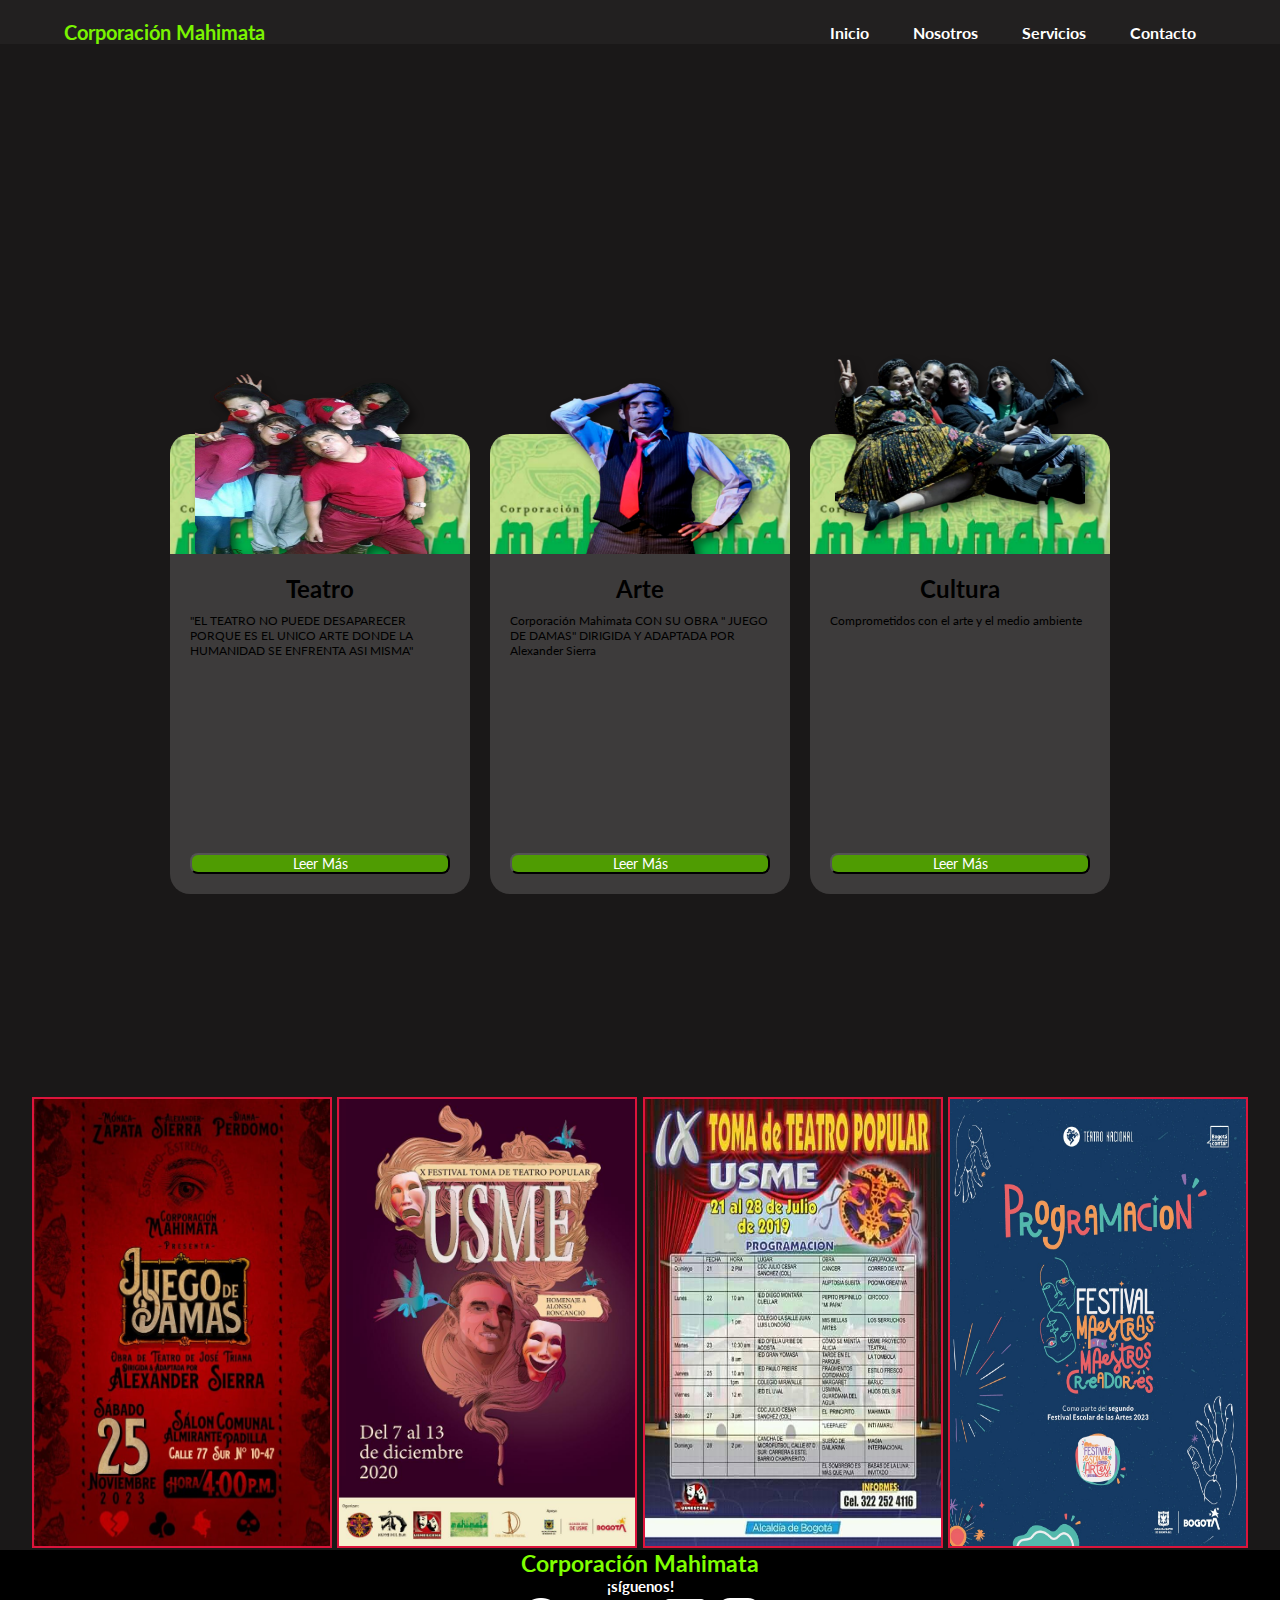
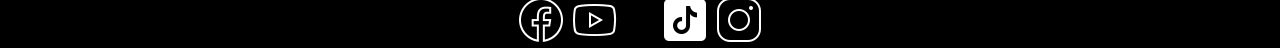
==== index.html @ 756ab8c6 "version 2.1" ====
<!DOCTYPE html>
<html lang="en">
<head>
    <meta charset="UTF-8">
    <meta http-equiv="X-UA-Compatible" content="IE=edge">
    <meta name="viewport" content="width=device-width, initial-scale=1.0">
    <title>Corporación Mahimata</title>
    <link rel="stylesheet" href="css/estilos.css">
</head>
<body>

   <header>
    <nav>
        <h1>Corporación Mahimata</h1>
        <ul>
            <li><a href="#">Inicio</a></li>
            <li><a href="Nosotros.html">Nosotros</a></li>
            <li><a href="Servicios.html">Servicios</a></li>
            <li><a href="Contacto.html">Contacto</a></li>
        </ul>
   </header>

   <div class="video"> 
        <video  width="100%" height="100%" autoplay muted playisinline loop ="video"> 
            <source src="img2/vt(1).mp4"type="video/mp4"  >
        </video>
    </div>

    <div class="container__cards">

        <div class="card">
            <div class="cover">
                <img src="img2/3.png" alt="">
                <div class="img__back"></div>
            </div>
            <div class="description">
                <h2>Teatro</h2>
                <p>"EL TEATRO NO PUEDE DESAPARECER PORQUE ES EL UNICO ARTE DONDE LA HUMANIDAD SE ENFRENTA ASI MISMA"</p>                
                <input type="button" value="Leer Más">
            </div>
        </div>

        <div class="card">
            <div class="cover">
                <img src="img2/pn5.png" alt="">
                <div class="img__back"></div>
            </div>
            <div class="description">
                <h2>Arte</h2>
                <p>Corporación Mahimata 
                    CON SU OBRA
                    " JUEGO DE DAMAS"
                    DIRIGIDA Y ADAPTADA POR 
                     Alexander Sierra</p>
                <input type="button" value="Leer Más">
            </div>
        </div>

        <div class="card">
            <div class="cover">
                <img src="img2/2.png" alt="">
                <div class="img__back"></div>
            </div>
            <div class="description">
                <h2>Cultura</h2>
                <p> Comprometidos con el arte y el medio ambiente</p>
                <input type="button" value="Leer Más">
            </div>
            
        </div>
    </div>
     <!--seccion medio-->
   

     <div class="portadas">
        <img src="img2/teatro1.jpg" width="300px" alt="">
        <img src="img2/lama/mm1.jpg" width="300px" alt="">
        <img src="img2/elprito/p.jpg" width="300px" alt="">
        <img src="img2/tnacio/m.jpg" width="300px" alt="">
         </div>
  
    <!--seccion baja--> 

     <!--seccion footer-->
   
   <footer class="footer container">
    <h2>Corporación Mahimata</h2>
    
    <h4>¡síguenos!</h4>
    <div class="link">
    <img src="img2/social-media/facebook1.png" alt="">
    <img src="img2/social-media/youtube.png" alt="">
    <img src="img2/social-media/x.png" alt="">
    <img src="img2/social-media/tiktok.png" alt="">
    <img src="img2/social-media/instagram.png" alt="">
    
</div>
   
    
   </footer>
</body>
</html>
---- css/estilos.css ----
@import url('https://fonts.googleapis.com/css2?family=Lato:ital,wght@0,100;0,300;0,400;0,700;0,900;1,100;1,300;1,400;1,700;1,900&display=swap');

*{
    margin: 0;
    padding: 0;
    box-sizing: border-box;
    font-family: 'Lato', sans-serif;
}

nav{
    display: flex;
    align-items: center;
    justify-content: space-between;
    padding-top: 20px;
    padding-left: 5%;
    padding-right: 5%;
    font-weight: bold;
    background-color: #222020;
    
}

.Mision1{
    font-size: 100%;
    width: 200px;
    height: 200px;
    background: #83277b;
    margin: 20px;

}

.vision1{
    font-size: 100%;
    width: 200px;
    height: 200px;
    background: #0adbbf;
    margin: 20px;
    position: relative;
    left: 500px;
}



h1{
    color: rgb(122, 243, 0);
    font-size: 20px;
}


 ul li{
    display: inline-block;
    padding: 0px 20px;
 }
a{
    color: rgb(255, 255, 255);
    text-decoration: none;
}
a:hover{
    color: chartreuse;
}
body{
    background: #1a1818;
    z-index: -1;
    
}


.container__cards{
    max-width: 1200px;
    margin: auto;
    margin-top: 100px;
    display: flex;
    flex-wrap: wrap;
    justify-content: center;
    height: 800px;
}

.card{
    width: 300px;
    margin: 10px;
    transition: all 300ms;
}

.card:hover{
    width: 350px;
}

.card .cover{
    width: 300px;
    height: 250px;
    position: relative;
    overflow: hidden;
}

.card .description{
    width: 300px;
    height: 350px;
}

.card .cover img{
    width: 250px;
    height: 100%;
    display: block;
    margin: auto;
    position: relative;
    top: 40px;
    z-index: 1;
    filter: drop-shadow(5px 5px 4px rgba(0,0,0,0.5));
    transition: all 400ms;
}

.card:hover .cover img{
    top: 0px;
    filter: none;
}

.card .img__back{
    width: 100%;
    height: 200px;
    position: absolute;
    bottom: -80px;
    left: 0;
    background-size: cover;
    border-radius: 20px;
    transition: all 300ms;
}

.card:nth-of-type(1) .img__back{
    background-image: url(../images/pg4.jpg);
}

.card:nth-of-type(2) .img__back{
    background-image: url(../images/pg4.jpg);
}

.card:nth-of-type(3) .img__back{
    background-image: url(../images/pg4.jpg);
}

.card:hover .img__back{
    bottom: -40px;
}

.card .description{
    background: rgb(61, 59, 59);
    margin-top: -10px;
    padding: 20px;
    border-radius: 0px 0px 20px 20px;
    transition: all 300ms;
    display: flex; /* Usar flexbox para alinear el contenido */
    flex-direction: column; /* Organiza el contenido verticalmente */
    justify-content: space-between; /* Asegura que el botón esté al final */
    
}

.card:hover .description{
    padding: 40px;
}

.card .description h2{
    margin-top: 10px;
    text-align: center;
}

.card .description p{
    margin-top: 10px;
    font-size: 12px;
    text-align: left;
    
}

.card .description input{
    margin-top: auto;
    background: rgb(79, 156, 2);
    color: white;
    font-size: 14px;
    cursor: pointer;
    border-radius: 8px;
    transition: all 300ms;
    
    
}

.horario {
    padding: 100px 0px;
   

}

.horario-txt h4{
    justify-content: center;

}
.horario-info h2 {
    font-size: 20px;
    font-weight: 800;
    text-transform: uppercase;
    margin-bottom: 50px;
    justify-content: center;
    text-align: center;


}

.horario-txt {
    display: flex;
    justify-content: space-between;
    justify-content: center;
    text-align: center;

}
.txt h4{
    font-size: 18px;
    margin-bottom: 30px;
}
.txt p {
    font-size: 12px;
    text-transform: uppercase;
    font-weight: 6400;
    margin-bottom: 10px;
    justify-content: center;
}

.card .description input:hover{
    background: crimson;
}

.portadas {
    display: flex;
    justify-content: center;
    transition: all 300ms;
    margin: auto;
    flex-wrap: wrap;  

}

.portadas img {
  margin: 0.2%;  
  border: 2px solid crimson; /* Especifica el estilo del borde */
  /*box-sizing: border-box; /* Incluye padding y borde en el ancho total */
  /*position: relative; /* Para el uso de pseudo-elementos */
}

.video {
    display: grid;
    place-items: center;
    margin: auto;
    flex-wrap: wrap;
}
    
  
   
  



.map{
    filter: grayscale(100%) invert(92%) contrast(93%);
    border: 20px;
    border-color: blue ;
    width: 100%;
    height: 200px;
    display: flex;
    margin: 0;
    padding: 0;
    justify-content: center;
   
   
    
}

.footer  {
    text-align: center;
    background-color: #000000;
    font-size: 15px;
    position: relative;
    bottom: 0;    
}

.footer h2 {
    color: chartreuse;;
}

.footer h4 {
    color: rgb(255, 255, 255);
}

.footer p {
    color: rgb(253, 253, 253);
    font-size: 12px;
}

.datoscontacto {
    justify-content: center;
    text-align: center;
}
.video2{
    z-index: -1;
    justify-content: center;
    position: relative;
    height: 50%;
    width: 50%;
    margin: 20px;
    left: 48%;

}
.video3{
    z-index: -1;
    justify-content: center;
    position: relative;
    height: 50%;
    width: 50%;
    margin: 20px;

}
.video4{
    z-index: -1;
    justify-content: right;
    position: relative;
    height: 50%;
    width: 50%;
    margin: 20px;
    left: 48%;

}
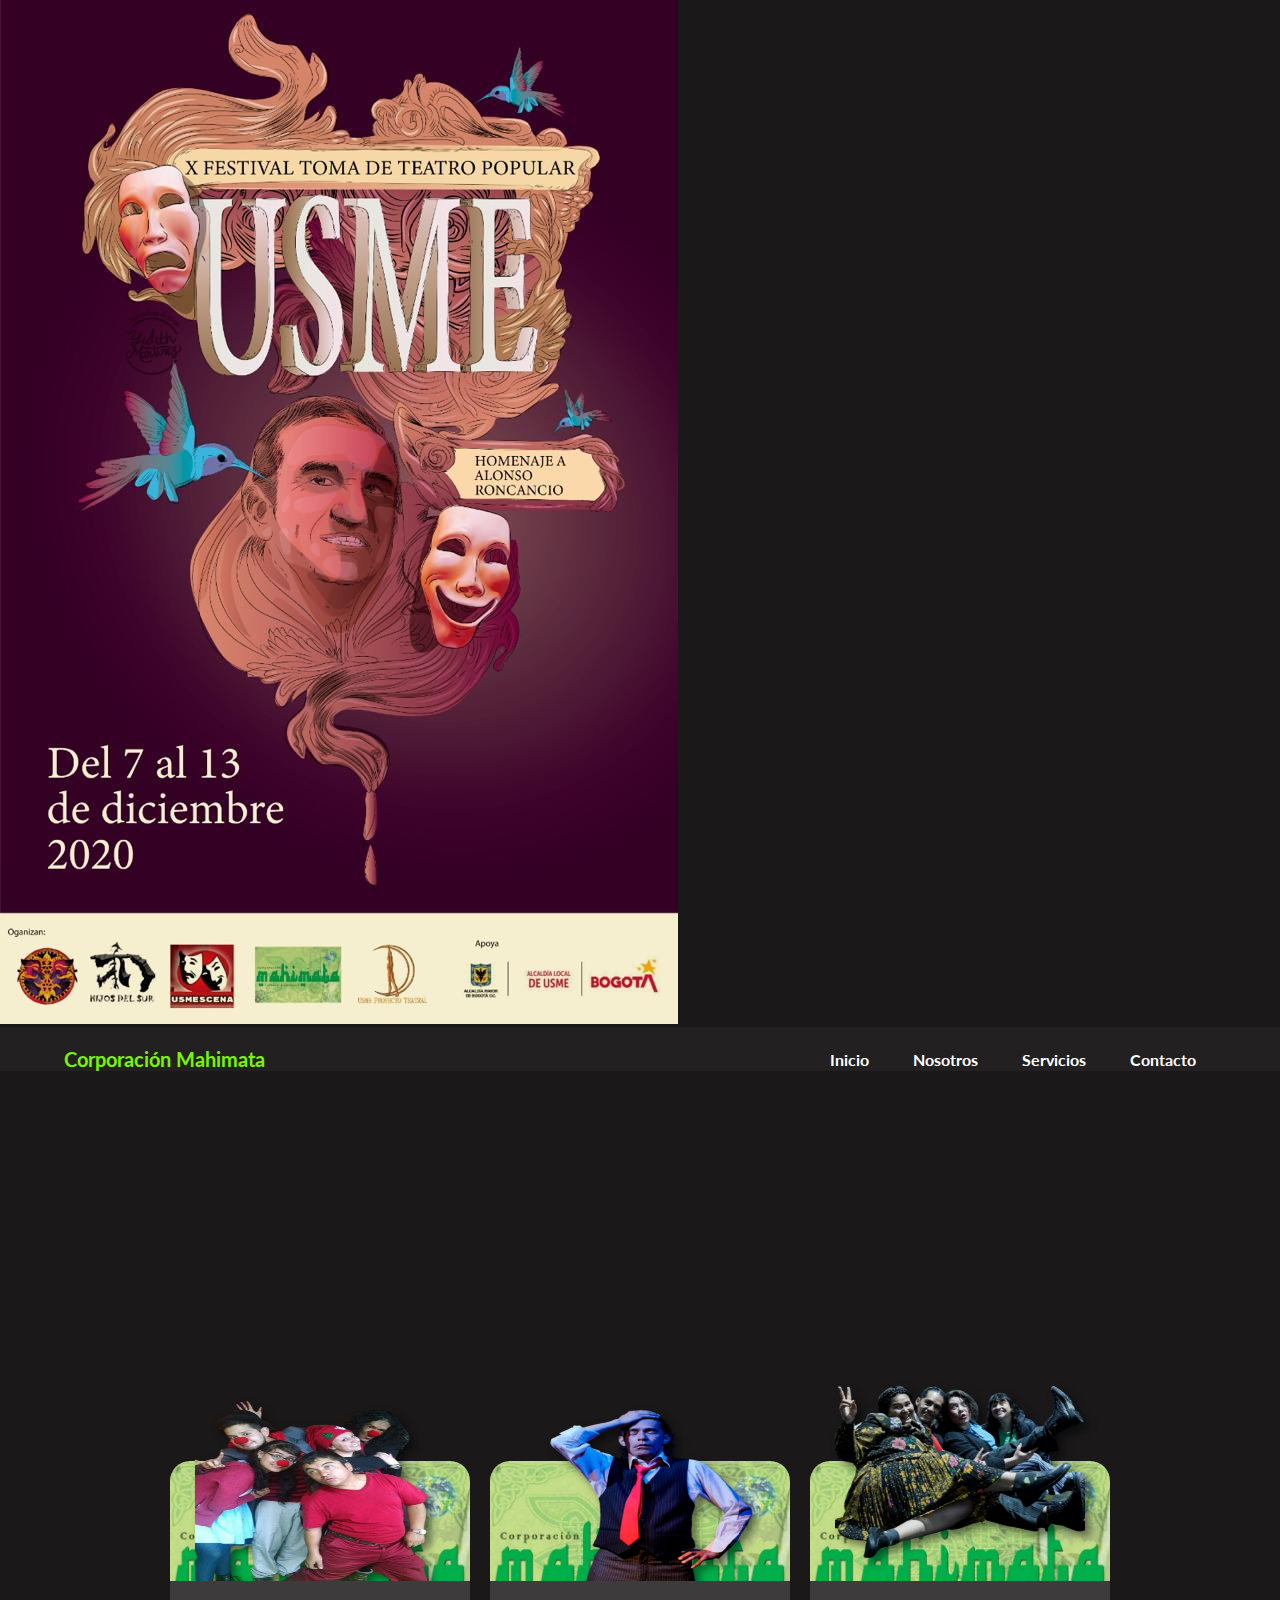
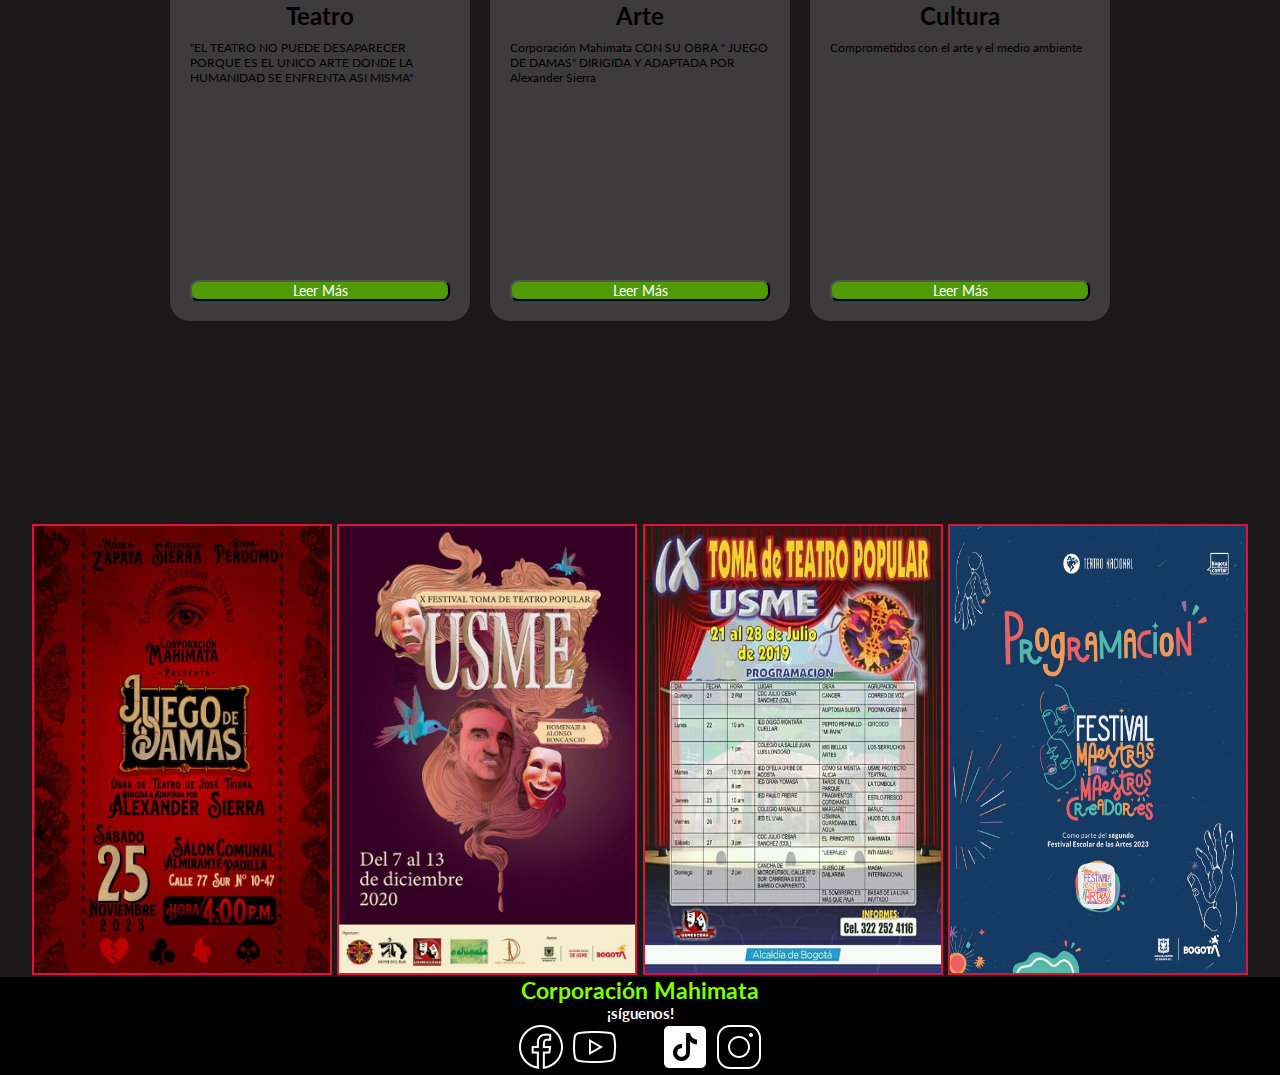
==== commit 8386db4b: "version 2.2" ====
--- a/index.html
+++ b/index.html
@@ -8,7 +8,7 @@
     <link rel="stylesheet" href="css/estilos.css">
 </head>
 <body>
-
+   <img src="img2/lama/mm1.jpg" alt="">
    <header>
     <nav>
         <h1>Corporación Mahimata</h1>
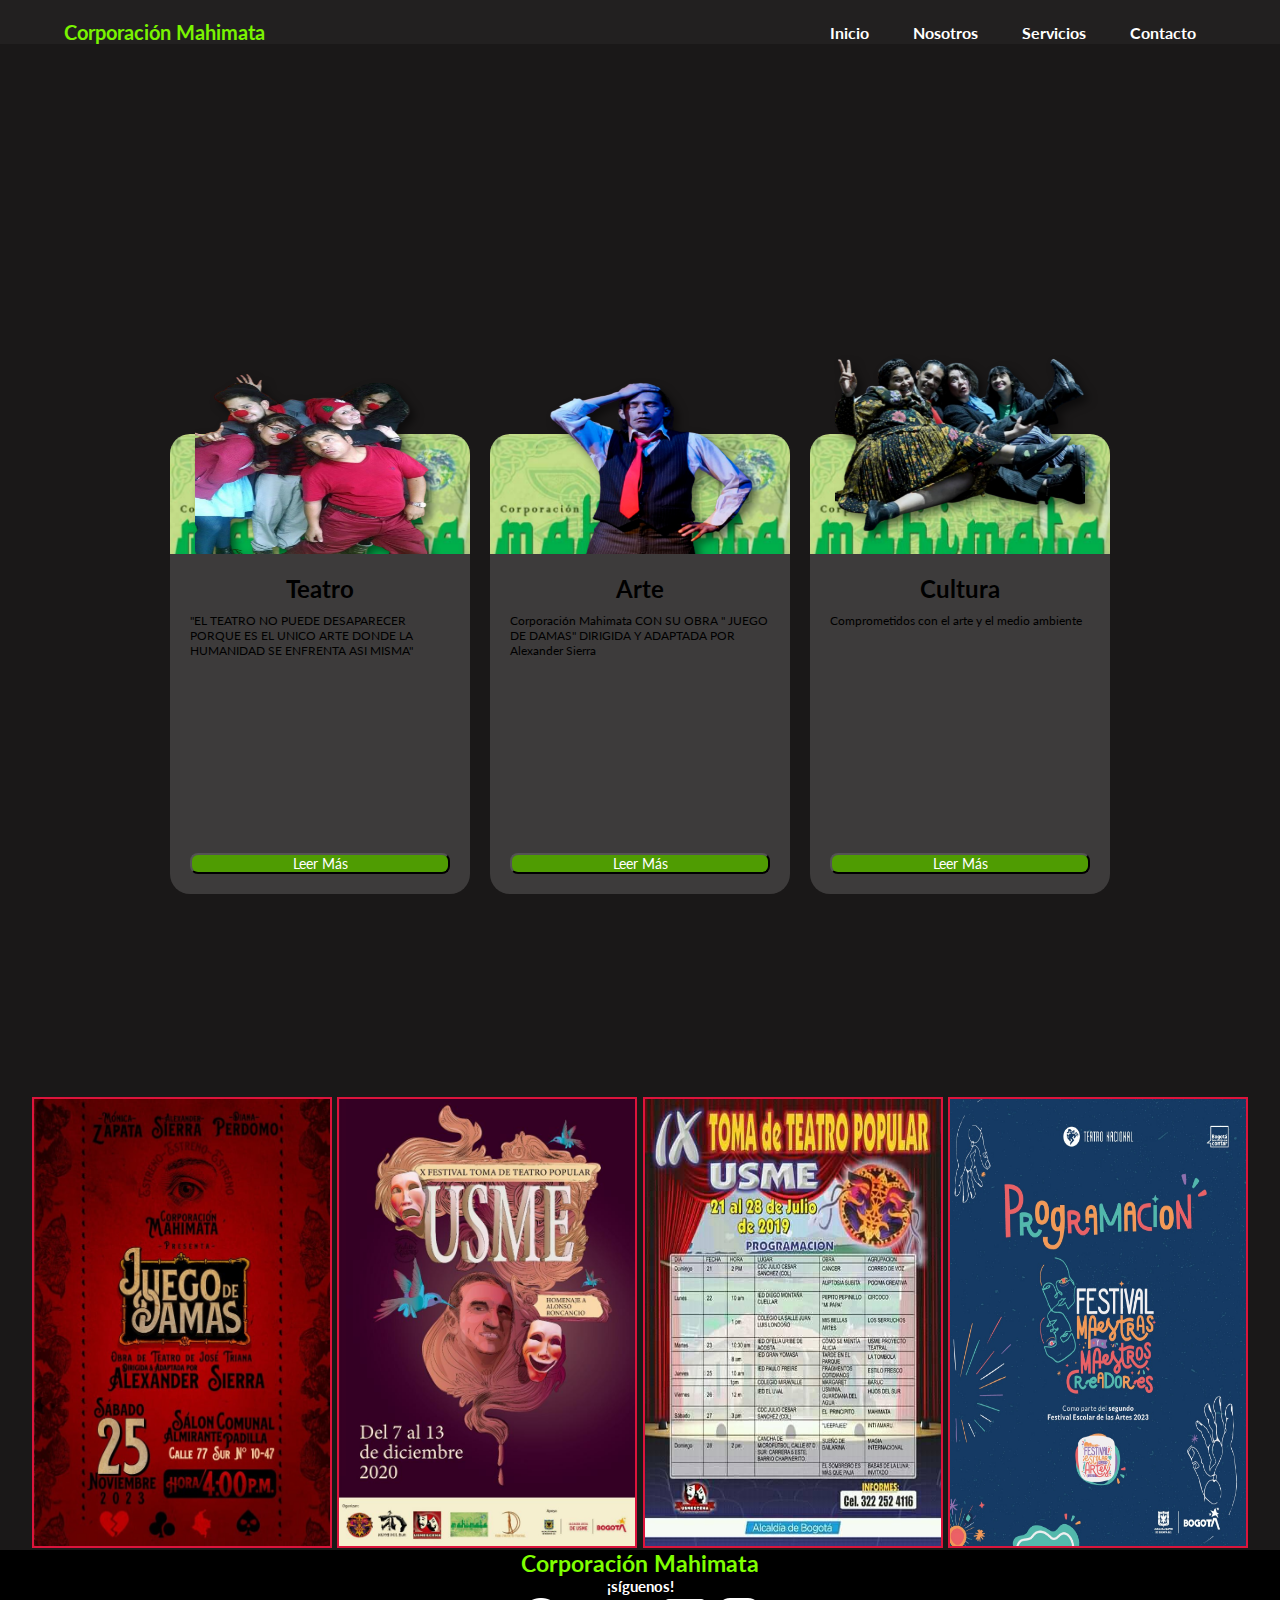
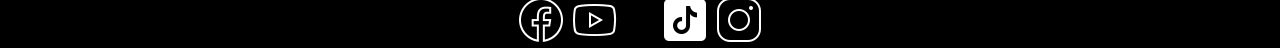
==== commit d3006ca9: "version 2.2" ====
--- a/index.html
+++ b/index.html
@@ -8,7 +8,7 @@
     <link rel="stylesheet" href="css/estilos.css">
 </head>
 <body>
-   <img src="img2/lama/mm1.jpg" alt="">
+  
    <header>
     <nav>
         <h1>Corporación Mahimata</h1>
@@ -25,6 +25,7 @@
             <source src="img2/vt(1).mp4"type="video/mp4"  >
         </video>
     </div>
+    
 
     <div class="container__cards">
 
--- a/css/estilos.css
+++ b/css/estilos.css
@@ -322,3 +322,10 @@
     left: 48%;
 
 }
+
+body .fondo{
+    position: relative;
+    width: 100%;
+    height: 100%;
+    z-index: -1;
+}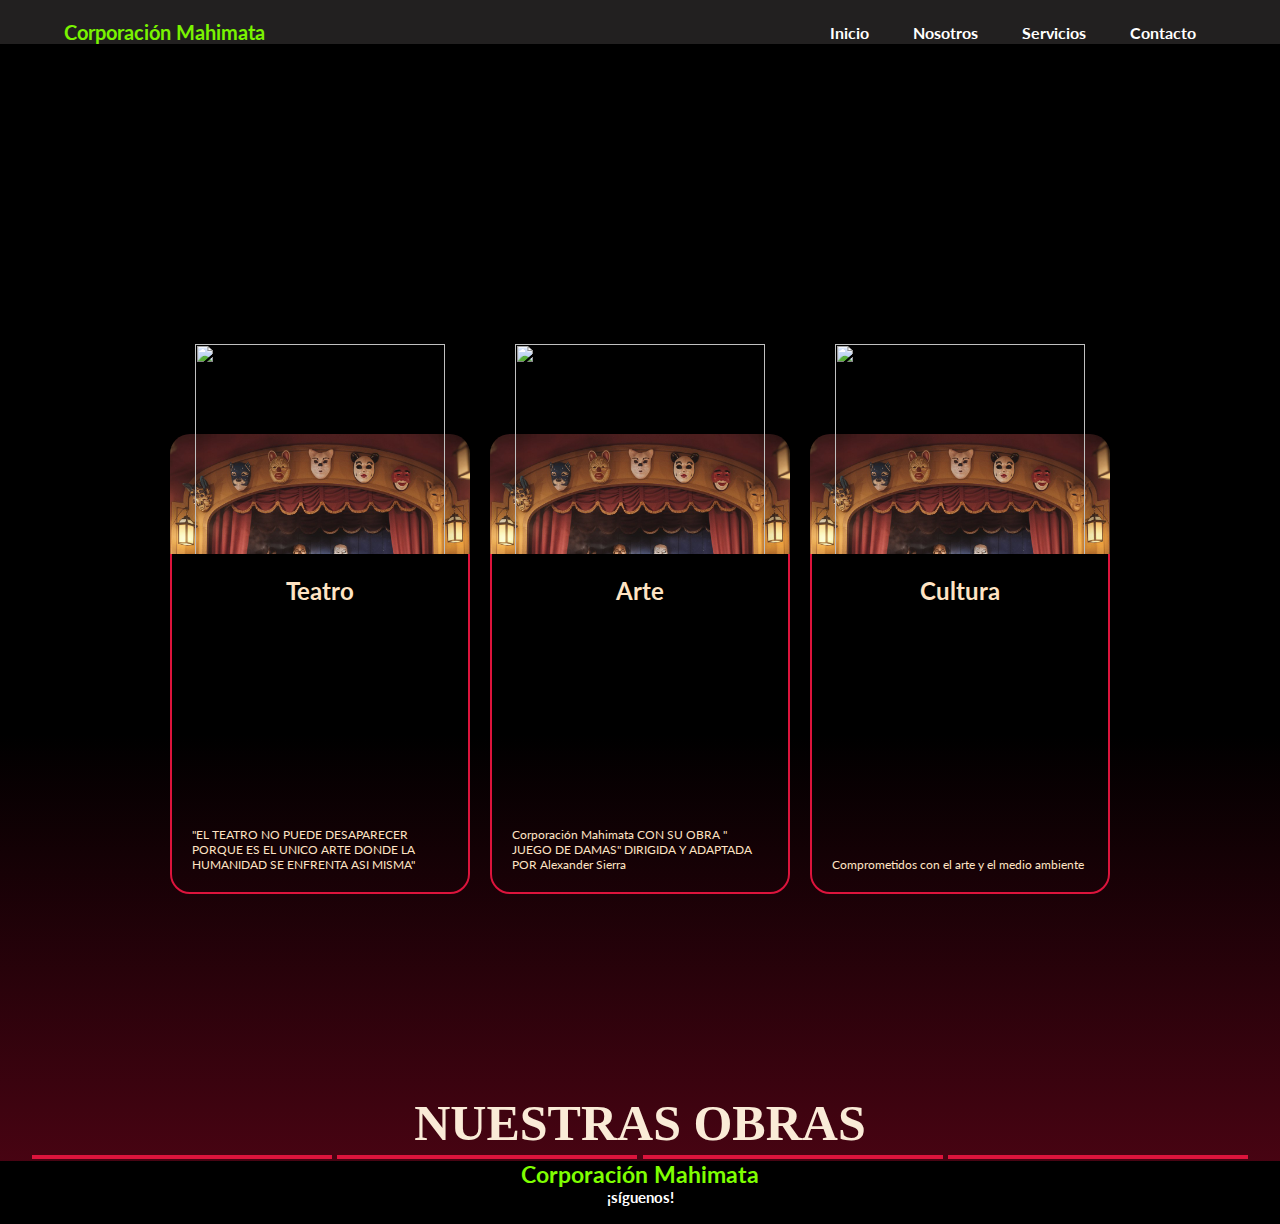
==== commit 05db71c9: "Cambios Andrey" ====
--- a/index.html
+++ b/index.html
@@ -22,28 +22,27 @@
 
    <div class="video"> 
         <video  width="100%" height="100%" autoplay muted playisinline loop ="video"> 
-            <source src="img2/vt(1).mp4"type="video/mp4"  >
+            <source src="../Mahimata/img2/vt(1).mp4"type="video/mp4"  >
         </video>
     </div>
     
-
     <div class="container__cards">
 
         <div class="card">
             <div class="cover">
-                <img src="img2/3.png" alt="">
+                <img src="../Mahimata/img2/3.png" alt="">
                 <div class="img__back"></div>
             </div>
             <div class="description">
                 <h2>Teatro</h2>
                 <p>"EL TEATRO NO PUEDE DESAPARECER PORQUE ES EL UNICO ARTE DONDE LA HUMANIDAD SE ENFRENTA ASI MISMA"</p>                
-                <input type="button" value="Leer Más">
+               
             </div>
         </div>
 
         <div class="card">
             <div class="cover">
-                <img src="img2/pn5.png" alt="">
+                <img src="../Mahimata/img2/pn5.png" alt="">
                 <div class="img__back"></div>
             </div>
             <div class="description">
@@ -53,33 +52,36 @@
                     " JUEGO DE DAMAS"
                     DIRIGIDA Y ADAPTADA POR 
                      Alexander Sierra</p>
-                <input type="button" value="Leer Más">
+               
             </div>
         </div>
 
         <div class="card">
             <div class="cover">
-                <img src="img2/2.png" alt="">
+                <img src="../Mahimata/img2/2.png" alt="">
                 <div class="img__back"></div>
             </div>
             <div class="description">
                 <h2>Cultura</h2>
                 <p> Comprometidos con el arte y el medio ambiente</p>
-                <input type="button" value="Leer Más">
+                
             </div>
             
         </div>
     </div>
+    
      <!--seccion medio-->
-   
+     <h6 class="TITULO2">NUESTRAS OBRAS</h6>
 
      <div class="portadas">
-        <img src="img2/teatro1.jpg" width="300px" alt="">
-        <img src="img2/lama/mm1.jpg" width="300px" alt="">
-        <img src="img2/elprito/p.jpg" width="300px" alt="">
-        <img src="img2/tnacio/m.jpg" width="300px" alt="">
+        <img src="../Mahimata/img2/teatro1.jpg" width="300px" alt="">
+        <img src="../Mahimata/img2/lama/mm1.jpg" width="300px" alt="">
+        <img src="../Mahimata/img2/elprito/p.jpg" width="300px" alt="">
+        <img src="../Mahimata/img2/tnacio/m.jpg" width="300px" alt="">
          </div>
   
+         
+         
     <!--seccion baja--> 
 
      <!--seccion footer-->
@@ -89,11 +91,11 @@
     
     <h4>¡síguenos!</h4>
     <div class="link">
-    <img src="img2/social-media/facebook1.png" alt="">
-    <img src="img2/social-media/youtube.png" alt="">
-    <img src="img2/social-media/x.png" alt="">
-    <img src="img2/social-media/tiktok.png" alt="">
-    <img src="img2/social-media/instagram.png" alt="">
+    <img src="../Mahimata/img2/social-media/facebook1.png" alt="">
+    <img src="../Mahimata/img2/social-media/youtube.png" alt="">
+    <img src="../Mahimata/img2/social-media/x.png" alt="">
+    <img src="../Mahimata/img2/social-media/tiktok.png" alt="">
+    <img src="../Mahimata/img2/social-media/instagram.png" alt="">
     
 </div>
    
--- a/css/estilos.css
+++ b/css/estilos.css
@@ -58,7 +58,8 @@
     color: chartreuse;
 }
 body{
-    background: #1a1818;
+    
+    background: linear-gradient(to bottom,black 60%,rgb(82, 4, 21) );
     z-index: -1;
     
 }
@@ -72,6 +73,8 @@
     flex-wrap: wrap;
     justify-content: center;
     height: 800px;
+    
+    
 }
 
 .card{
@@ -125,15 +128,15 @@
 }
 
 .card:nth-of-type(1) .img__back{
-    background-image: url(../images/pg4.jpg);
+    background-image: url(../img2/lama/tet.jpeg);
 }
 
 .card:nth-of-type(2) .img__back{
-    background-image: url(../images/pg4.jpg);
+    background-image: url(../img2/lama/tet.jpeg);
 }
 
 .card:nth-of-type(3) .img__back{
-    background-image: url(../images/pg4.jpg);
+    background-image: url(../img2/lama/tet.jpeg);
 }
 
 .card:hover .img__back{
@@ -141,7 +144,7 @@
 }
 
 .card .description{
-    background: rgb(61, 59, 59);
+    
     margin-top: -10px;
     padding: 20px;
     border-radius: 0px 0px 20px 20px;
@@ -149,6 +152,7 @@
     display: flex; /* Usar flexbox para alinear el contenido */
     flex-direction: column; /* Organiza el contenido verticalmente */
     justify-content: space-between; /* Asegura que el botón esté al final */
+    border: 2px solid crimson;
     
 }
 
@@ -159,12 +163,16 @@
 .card .description h2{
     margin-top: 10px;
     text-align: center;
+    color: bisque;
 }
 
 .card .description p{
     margin-top: 10px;
     font-size: 12px;
     text-align: left;
+    color: bisque;
+    
+   
     
 }
 
@@ -221,7 +229,7 @@
 }
 
 .card .description input:hover{
-    background: crimson;
+    background: rgb(1, 82, 19);
 }
 
 .portadas {
@@ -323,9 +331,70 @@
 
 }
 
-body .fondo{
-    position: relative;
+.imf{
+    justify-content: center;
+    z-index: -1;
+    position: absolute;
+    height: 200%;
+    width: 100%;
+    opacity: 50%;
+}
+.TITULO2{
+    font-size: 50PX;
+    color: antiquewhite;
+    font-family: fantasy;
+    text-align: center;
+}
+.pserv{
+    font-size: 20PX;
+    color: antiquewhite;
+    font-family: fantasy;
+    text-align: center;
+}
+.portadas2 {
+    display: flex;
+    justify-content: left;
+    transition: all 300ms;
+    margin: auto;
+    flex-wrap: wrap;
+   
+}
+.infomahi{
+    margin: 0.2%;  
+    justify-content: center;
+    margin-bottom: 10%;
+}
+.titulosomos{
+    font-size: 20PX;
+    color: antiquewhite;
+    font-family: unset;
+    text-align: center;
+    text-decoration: crimson;
+    margin-bottom: 10%;
+    margin-top: 10%;
+    
+}
+.textosomos{
+    font-size: 20PX;
+    color: antiquewhite;
+    font-family: unset;
+    text-align: center;
+    
+
+}
+.contat{
+    display: flex;
+    justify-content: center;
+    transition: all 300ms;
+    margin: auto;
+    flex-wrap: wrap;
+    margin-top: 50px;  
+}
+
+   
+
+.imgcontacto{
     width: 100%;
     height: 100%;
-    z-index: -1;
-}+}
+
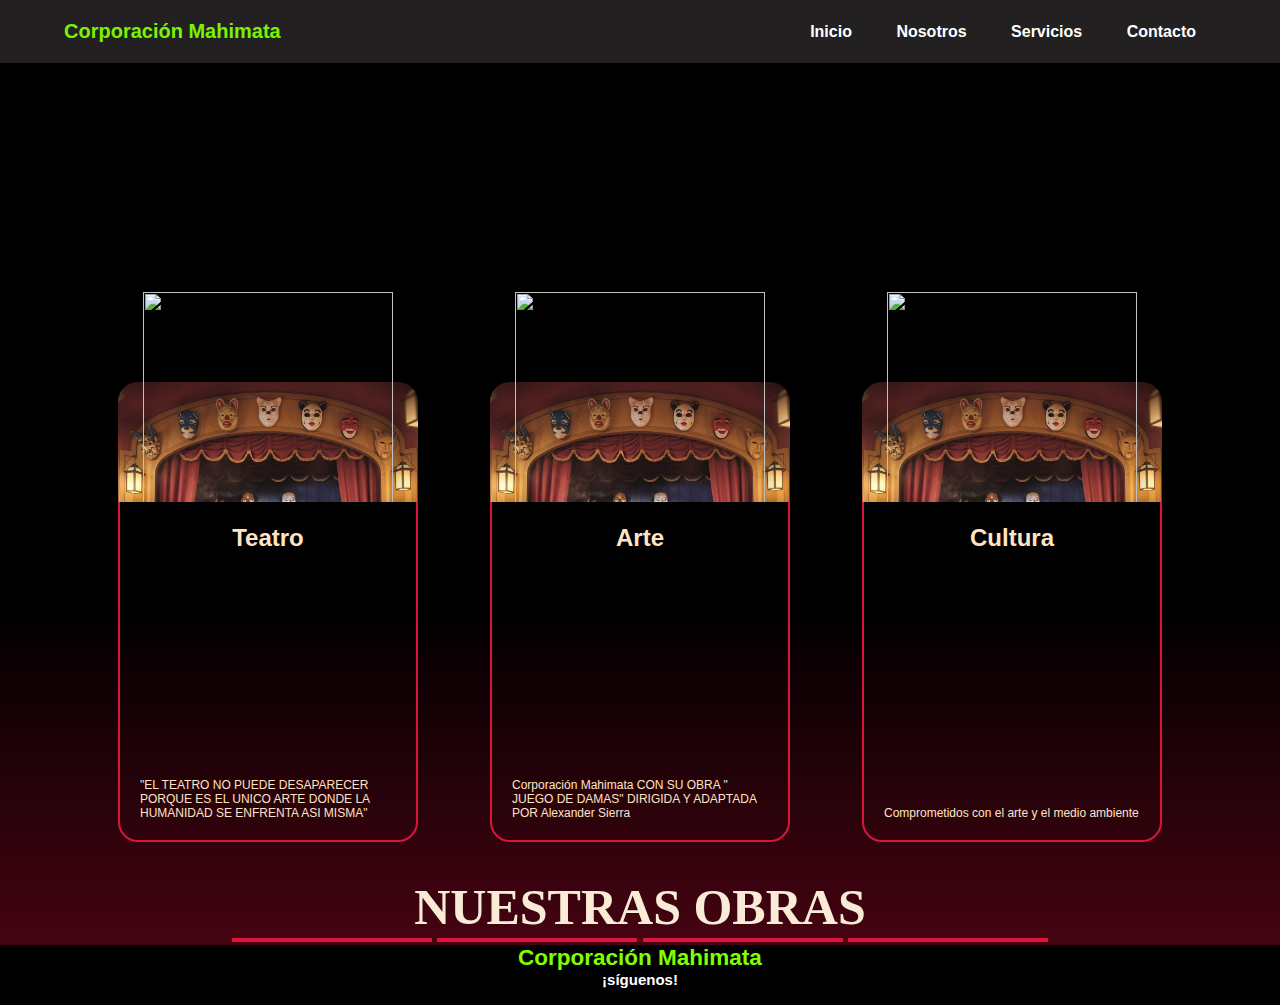
==== commit 37974836: "version 2.2" ====
--- a/index.html
+++ b/index.html
@@ -5,7 +5,7 @@
     <meta http-equiv="X-UA-Compatible" content="IE=edge">
     <meta name="viewport" content="width=device-width, initial-scale=1.0">
     <title>Corporación Mahimata</title>
-    <link rel="stylesheet" href="css/estilos.css">
+    <link rel="stylesheet" href="css/estilosresponsive.css">
 </head>
 <body>
   
--- a/css/estilosresponsive.css
+++ b/css/estilosresponsive.css
@@ -0,0 +1,394 @@
+* {
+    margin: 0;
+    padding: 0;
+    box-sizing: border-box;
+    font-family: 'Lato', sans-serif;
+}
+
+nav {
+    display: flex;
+    align-items: center;
+    justify-content: space-between;
+    padding: 20px 5%; /* Simplificación */
+    font-weight: bold;
+    background-color: #222020;
+}
+
+.Mision1,
+.vision1 {
+    font-size: 100%;
+    background: #83277b; /* Usar la misma clase para ambos con diferentes colores */
+    margin: 20px;
+    flex: 1; /* Permite que se ajusten */
+    min-width: 200px; /* Tamaño mínimo */
+    height: 200px;
+}
+
+.vision1 {
+    background: #0adbbf;
+}
+
+h1 {
+    color: rgb(122, 243, 0);
+    font-size: 20px;
+}
+
+ul li {
+    display: inline-block;
+    padding: 0px 20px;
+}
+
+a {
+    color: rgb(255, 255, 255);
+    text-decoration: none;
+}
+
+a:hover {
+    color: chartreuse;
+}
+
+body {
+    background: linear-gradient(to bottom, black 60%, rgb(82, 4, 21));
+    z-index: -1;
+}
+
+.container__cards{
+    max-width: 1200px;
+    margin: auto;
+    margin-top: 0.2%;
+    display: flex;
+    flex-wrap: wrap;
+    justify-content: center;
+    height: 40%;
+    
+    
+}
+
+.card{
+    width: 300px;
+    margin: 3%;
+    transition: all 300ms;
+}
+
+.card:hover{
+    width: 350px;
+}
+
+.card .cover{
+    width: 300px;
+    height: 250px;
+    position: relative;
+    overflow: hidden;
+}
+
+.card .description{
+    width: 300px;
+    height: 350px;
+}
+
+.card .cover img{
+    width: 250px;
+    height: 100%;
+    display: block;
+    margin: auto;
+    position: relative;
+    top: 40px;
+    z-index: 1;
+    filter: drop-shadow(5px 5px 4px rgba(0,0,0,0.5));
+    transition: all 400ms;
+}
+
+.card:hover .cover img{
+    top: 0px;
+    filter: none;
+}
+
+.card .img__back{
+    width: 100%;
+    height: 200px;
+    position: absolute;
+    bottom: -80px;
+    left: 0;
+    background-size: cover;
+    border-radius: 20px;
+    transition: all 300ms;
+}
+
+.card:nth-of-type(1) .img__back{
+    background-image: url(../img2/lama/tet.jpeg);
+}
+
+.card:nth-of-type(2) .img__back{
+    background-image: url(../img2/lama/tet.jpeg);
+}
+
+.card:nth-of-type(3) .img__back{
+    background-image: url(../img2/lama/tet.jpeg);
+}
+
+.card:hover .img__back{
+    bottom: -40px;
+}
+
+.card .description{
+    
+    margin-top: -10px;
+    padding: 20px;
+    border-radius: 0px 0px 20px 20px;
+    transition: all 300ms;
+    display: flex; /* Usar flexbox para alinear el contenido */
+    flex-direction: column; /* Organiza el contenido verticalmente */
+    justify-content: space-between; /* Asegura que el botón esté al final */
+    border: 2px solid crimson;
+    
+}
+
+.card:hover .description{
+    padding: 40px;
+}
+
+.card .description h2{
+    margin-top: 10px;
+    text-align: center;
+    color: bisque;
+}
+
+.card .description p{
+    margin-top: 10px;
+    font-size: 12px;
+    text-align: left;
+    color: bisque;
+    
+   
+    
+}
+
+.card .description input{
+    margin-top: auto;
+    background: rgb(79, 156, 2);
+    color: white;
+    font-size: 14px;
+    cursor: pointer;
+    border-radius: 8px;
+    transition: all 300ms;
+    
+    
+}
+
+.horario {
+    padding: 100px 0;
+}
+
+.horario-txt h4 {
+    justify-content: center;
+}
+
+.horario-info h2 {
+    font-size: 20px;
+    font-weight: 800;
+    text-transform: uppercase;
+    margin-bottom: 50px;
+    justify-content: center;
+    text-align: center;
+}
+
+.horario-txt {
+    display: flex;
+    flex-direction: column; /* Alinear verticalmente */
+    align-items: center; /* Centrar */
+    text-align: center;
+}
+
+.txt h4 {
+    font-size: 18px;
+    margin-bottom: 30px;
+}
+
+.txt p {
+    font-size: 12px;
+    text-transform: uppercase;
+    font-weight: 6400;
+    margin-bottom: 10px;
+    justify-content: center;
+}
+
+.card .description input:hover {
+    background: rgb(1, 82, 19);
+}
+
+.portadas {
+    display: flex;
+    justify-content: center;
+    transition: all 300ms;
+    margin: auto;
+    flex-wrap: wrap;
+}
+
+.portadas img {
+    margin: 0.2%;
+    border: 2px solid crimson;
+    width: 100%; /* Ajustar a 100% */
+    max-width: 200px; /* Ancho máximo */
+}
+
+.video {
+    display: grid;
+    place-items: center;
+    margin: auto;
+    flex-wrap: wrap;
+}
+
+.map {
+    filter: grayscale(100%) invert(92%) contrast(93%);
+    border: 20px;
+    border-color: blue;
+    width: 100%;
+    height: 200px;
+    display: flex;
+    margin: 0;
+    padding: 0;
+    justify-content: center;
+}
+
+.footer {
+    text-align: center;
+    background-color: #000000;
+    font-size: 15px;
+    position: relative;
+    bottom: 0;
+}
+
+.footer h2 {
+    color: chartreuse;
+}
+
+.footer h4 {
+    color: rgb(255, 255, 255);
+}
+
+.footer p {
+    color: rgb(253, 253, 253);
+    font-size: 12px;
+}
+
+.datoscontacto {
+    justify-content: center;
+    text-align: center;
+}
+
+.video2, .video3, .video4 {
+    z-index: -1;
+    justify-content: center;
+    position: relative;
+    height: 50%;
+    width: 50%;
+    margin: 20px;
+}
+
+.imf {
+    justify-content: center;
+    z-index: -1;
+    position: absolute;
+    height: 200%;
+    width: 100%;
+    opacity: 50%;
+}
+
+.TITULO2 {
+    font-size: 50px; /* Cambiado a minúscula */
+    color: antiquewhite;
+    font-family: fantasy;
+    text-align: center;
+}
+
+.pserv {
+    font-size: 20px; /* Cambiado a minúscula */
+    color: antiquewhite;
+    font-family: fantasy;
+    text-align: center;
+}
+
+.portadas2 {
+    display: flex;
+    justify-content: left;
+    transition: all 300ms;
+    margin: auto;
+    flex-wrap: wrap;
+}
+
+.infomahi {
+    margin: 0.2%;
+    justify-content: center;
+    margin-bottom: 10%;
+}
+
+.titulosomos {
+    font-size: 20px; /* Cambiado a minúscula */
+    color: antiquewhite;
+    font-family: unset;
+    text-align: center;
+    text-decoration: crimson;
+    margin-bottom: 10%;
+    margin-top: 10%;
+}
+
+.textosomos {
+    font-size: 20px; /* Cambiado a minúscula */
+    color: antiquewhite;
+    font-family: unset;
+    text-align: center;
+}
+
+.contat {
+    display: flex;
+    justify-content: center;
+    transition: all 300ms;
+    margin: auto;
+    flex-wrap: wrap;
+    margin-top: 50px;
+}
+
+/* Media Queries para mayor responsividad */
+@media (max-width: 768px) {
+    .card {
+        width: calc(50% - 20px); /* Dos columnas en pantallas más pequeñas */
+    }
+    
+    .Mision1,
+    .vision1 {
+        flex: 1 1 100%; /* Se apilan en pantallas pequeñas */
+        margin: 10px 0; /* Espaciado vertical */
+    }
+
+    nav {
+        flex-direction: column; /* Cambiar a columna en móviles */
+        align-items: flex-start; /* Alinear a la izquierda */
+    }
+
+    .horario-txt {
+        flex-direction: column; /* Alinear verticalmente */
+    }
+
+    .video2, .video3, .video4 {
+        width: 100%; /* Abarcar todo el ancho en móviles */
+        height: auto; /* Mantener proporciones */
+    }
+}
+
+@media (max-width: 480px) {
+    h1 {
+        font-size: 18px; /* Ajustar tamaño de fuente en móviles */
+    }
+
+    .card {
+        width: 100%; /* Una columna en pantallas más pequeñas */
+    }
+
+    .portadas img {
+        max-width: 100%; /* Imágenes adaptativas */
+    }
+
+    .TITULO2, .pserv, .titulosomos, .textosomos {
+        font-size: 16px; /* Ajustar tamaño de fuente */
+    }
+}
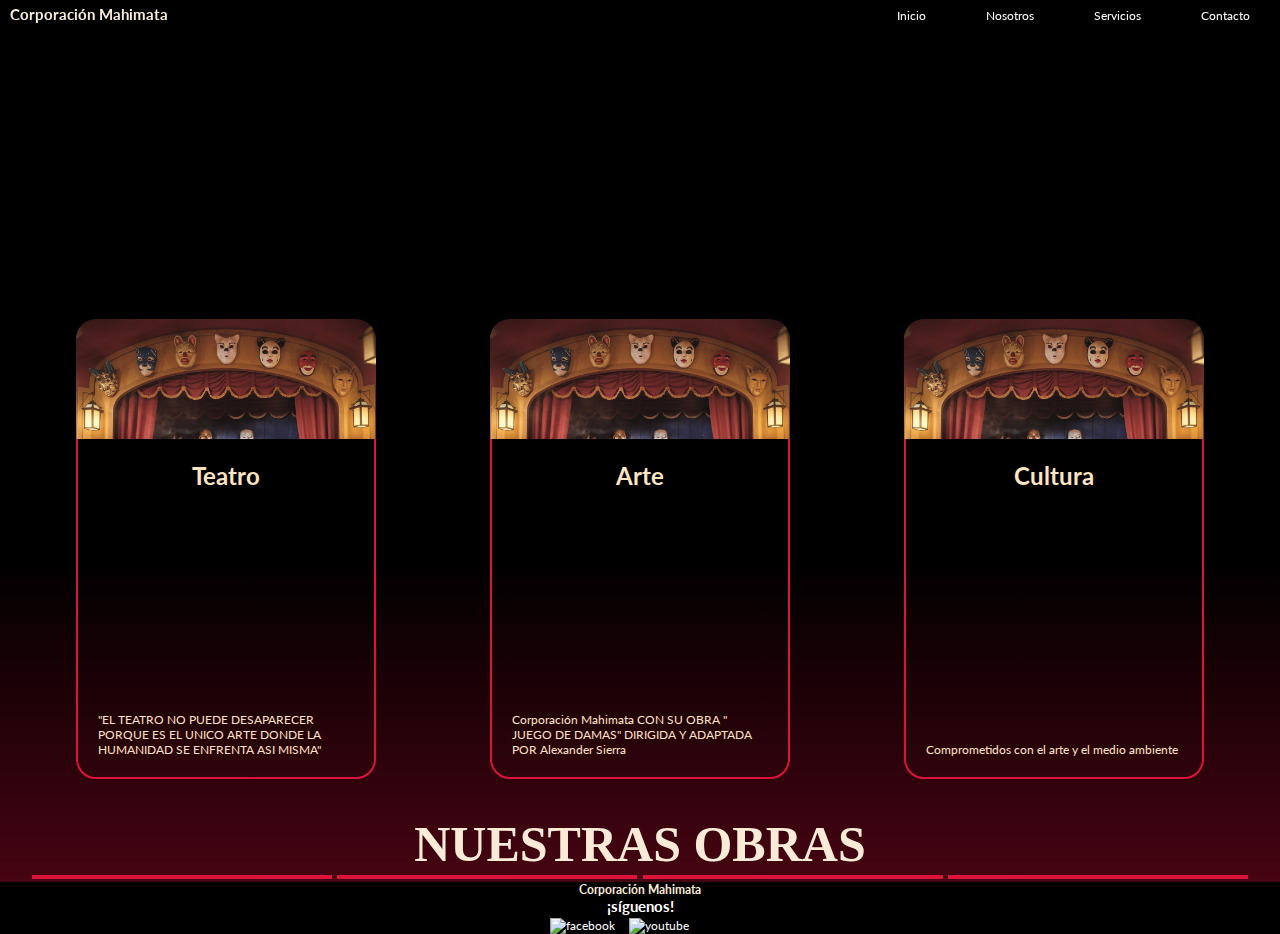
==== commit cad0ad21: "version 3.0" ====
--- a/index.html
+++ b/index.html
@@ -8,20 +8,31 @@
     <link rel="stylesheet" href="css/estilosresponsive.css">
 </head>
 <body>
+    
   
-   <header>
-    <nav>
-        <h1>Corporación Mahimata</h1>
-        <ul>
-            <li><a href="#">Inicio</a></li>
-            <li><a href="Nosotros.html">Nosotros</a></li>
-            <li><a href="Servicios.html">Servicios</a></li>
-            <li><a href="Contacto.html">Contacto</a></li>
-        </ul>
-   </header>
+    <header>
+        <nav class="navbar">
+            <h1>Corporación Mahimata</h1>
+            <ul class="nav-links" id="navLinks">
+                <li><a href="#">Inicio</a></li>
+                <li><a href="Nosotros.html">Nosotros</a></li>
+                <li><a href="Servicios.html">Servicios</a></li>
+                <li><a href="Contacto.html">Contacto</a></li>
+            </ul>
+            <div class="hamburger" id="hamburger">
+                
+                <span></span>
+                <span></span>
+                <span></span>
+            </div>
+        </nav>
+    </header>
+
+    <script src="../scripts/hamburguer.js"></script>
+   
 
    <div class="video"> 
-        <video  width="100%" height="100%" autoplay muted playisinline loop ="video"> 
+        <video  width="100%" height="100%" autoplay muted  loop ="video"> 
             <source src="../Mahimata/img2/vt(1).mp4"type="video/mp4"  >
         </video>
     </div>
@@ -30,7 +41,7 @@
 
         <div class="card">
             <div class="cover">
-                <img src="../Mahimata/img2/3.png" alt="">
+                <img class="foto1" src="../Mahimata/img2/3.png" alt="">
                 <div class="img__back"></div>
             </div>
             <div class="description">
@@ -58,7 +69,7 @@
 
         <div class="card">
             <div class="cover">
-                <img src="../Mahimata/img2/2.png" alt="">
+                <img class="foto2" src="../Mahimata/img2/23ed.png" alt="">
                 <div class="img__back"></div>
             </div>
             <div class="description">
@@ -85,15 +96,17 @@
     <!--seccion baja--> 
 
      <!--seccion footer-->
-   
+    
    <footer class="footer container">
     <h2>Corporación Mahimata</h2>
-    
+   
     <h4>¡síguenos!</h4>
     <div class="link">
-    <img src="../Mahimata/img2/social-media/facebook1.png" alt="">
-    <img src="../Mahimata/img2/social-media/youtube.png" alt="">
-    <img src="../Mahimata/img2/social-media/x.png" alt="">
+        <a href="https://www.facebook.com/p/Corporaci%C3%B3n-Mahimata-100064808707965/?locale=es_LA" target="_blank">
+    <img src="../Mahimata/img2/social-media/facebook1.png" alt="facebook"></a>
+    <a href="" target="_blank">
+    <img src="../Mahimata/img2/social-media/youtube.png" alt="youtube"></a>
+    <img src="../Mahimata/img2/social-media/x (2).png" alt="">
     <img src="../Mahimata/img2/social-media/tiktok.png" alt="">
     <img src="../Mahimata/img2/social-media/instagram.png" alt="">
     
@@ -101,5 +114,7 @@
    
     
    </footer>
+
 </body>
+
 </html>--- a/css/estilosresponsive.css
+++ b/css/estilosresponsive.css
@@ -1,3 +1,4 @@
+@import url('https://fonts.googleapis.com/css2?family=Lato:ital,wght@0,100;0,300;0,400;0,700;0,900;1,100;1,300;1,400;1,700;1,900&display=swap');
 * {
     margin: 0;
     padding: 0;
@@ -5,14 +6,63 @@
     font-family: 'Lato', sans-serif;
 }
 
-nav {
-    display: flex;
+.navbar {
+    position: fixed;
+    display: flex;
+    justify-content: space-between;
     align-items: center;
-    justify-content: space-between;
-    padding: 20px 5%; /* Simplificación */
-    font-weight: bold;
-    background-color: #222020;
-}
+    background-color: none;
+    padding: 4px 10px; 
+    color: white;
+    top: 0;
+    width: 100%;
+    top: 0;
+    left: 0;
+    z-index: 1000;
+    box-shadow: 0 4px 8px rgba(0, 0, 0, 0.1);
+    
+}
+
+.navbar h1 {
+    font-size: 15px;
+}
+
+.nav-links {
+    display: flex;
+    list-style: none;
+   
+}
+
+.nav-links li {
+    margin-left: 20px;
+}
+
+.nav-links a {
+    color: white;
+    text-decoration: none;
+}
+
+.nav-links a:hover {
+    color: crimson;
+}
+
+/* Estilos para el icono de hamburguesa */
+.hamburger {
+    display: none;
+    flex-direction: column;
+    cursor: pointer;
+    
+}
+
+.hamburger span {
+    width: 25px;
+    height: 1px;
+    background-color: white;
+    margin: 3px;
+    transition: 0.3s;
+}
+
+
 
 .Mision1,
 .vision1 {
@@ -29,8 +79,12 @@
 }
 
 h1 {
-    color: rgb(122, 243, 0);
-    font-size: 20px;
+    color: antiquewhite;
+    font-size: 12px;
+}
+h1:hover{
+    color: crimson;
+
 }
 
 ul li {
@@ -41,10 +95,11 @@
 a {
     color: rgb(255, 255, 255);
     text-decoration: none;
+    font-size: 12px;
 }
 
 a:hover {
-    color: chartreuse;
+    color: crimson;
 }
 
 body {
@@ -54,24 +109,28 @@
 
 .container__cards{
     max-width: 1200px;
-    margin: auto;
+    margin: 0 auto;
     margin-top: 0.2%;
     display: flex;
     flex-wrap: wrap;
-    justify-content: center;
+    justify-content: space-between;
     height: 40%;
     
     
 }
+
 
 .card{
     width: 300px;
     margin: 3%;
     transition: all 300ms;
+    
+
 }
 
 .card:hover{
-    width: 350px;
+    width: 300px;
+    
 }
 
 .card .cover{
@@ -79,11 +138,13 @@
     height: 250px;
     position: relative;
     overflow: hidden;
+   
 }
 
 .card .description{
     width: 300px;
     height: 350px;
+    
 }
 
 .card .cover img{
@@ -92,15 +153,43 @@
     display: block;
     margin: auto;
     position: relative;
-    top: 40px;
+    top: 100%;
     z-index: 1;
     filter: drop-shadow(5px 5px 4px rgba(0,0,0,0.5));
-    transition: all 400ms;
+    transition: transform 0.5s ease-in-out, top 0.5s ease-in-out;
+    left: 0;
+}
+
+.card .cover .foto1{
+    width: 250px;
+    height: 140%;
+    display: block;
+    margin: auto;
+    position: relative;
+    top: 100%;
+    z-index: 1;
+    filter: drop-shadow(5px 5px 4px rgba(0,0,0,0.5));
+    transition: transform 0.5s ease-in-out, top 0.5s ease-in-out;
+    left: 0;
+}
+
+.card .cover .foto2{
+    width: 220px;
+    height: 180%;
+    display: block;
+    margin: auto;
+    position: relative;
+    top: 100%;
+    z-index: 1;
+    filter: drop-shadow(5px 5px 4px rgba(0,0,0,0.5));
+    transition: transform 0.5s ease-in-out, top 0.5s ease-in-out;
+    left: 0;
 }
 
 .card:hover .cover img{
     top: 0px;
     filter: none;
+    
 }
 
 .card .img__back{
@@ -128,6 +217,7 @@
 
 .card:hover .img__back{
     bottom: -40px;
+  
 }
 
 .card .description{
@@ -177,11 +267,15 @@
 
 .horario {
     padding: 100px 0;
-}
+    
+}
+
 
 .horario-txt h4 {
     justify-content: center;
-}
+    
+}
+
 
 .horario-info h2 {
     font-size: 20px;
@@ -190,18 +284,23 @@
     margin-bottom: 50px;
     justify-content: center;
     text-align: center;
-}
+    
+}
+
 
 .horario-txt {
     display: flex;
     flex-direction: column; /* Alinear verticalmente */
     align-items: center; /* Centrar */
     text-align: center;
-}
+   
+}
+
 
 .txt h4 {
     font-size: 18px;
     margin-bottom: 30px;
+    
 }
 
 .txt p {
@@ -228,7 +327,7 @@
     margin: 0.2%;
     border: 2px solid crimson;
     width: 100%; /* Ajustar a 100% */
-    max-width: 200px; /* Ancho máximo */
+    max-width: 300px; /* Ancho máximo */
 }
 
 .video {
@@ -236,6 +335,7 @@
     place-items: center;
     margin: auto;
     flex-wrap: wrap;
+   
 }
 
 .map {
@@ -259,7 +359,13 @@
 }
 
 .footer h2 {
-    color: chartreuse;
+    color: antiquewhite;
+    font-size: 12px;
+}
+
+.footer h2:hover{
+    color: crimson;
+
 }
 
 .footer h4 {
@@ -274,6 +380,9 @@
 .datoscontacto {
     justify-content: center;
     text-align: center;
+    color: antiquewhite;
+    font-size: 12px;
+
 }
 
 .video2, .video3, .video4 {
@@ -351,8 +460,10 @@
 /* Media Queries para mayor responsividad */
 @media (max-width: 768px) {
     .card {
-        width: calc(50% - 20px); /* Dos columnas en pantallas más pequeñas */
-    }
+        width: calc(50% - 0px); /* Dos columnas en pantallas más pequeñas */
+        
+    }
+    
     
     .Mision1,
     .vision1 {
@@ -360,11 +471,31 @@
         margin: 10px 0; /* Espaciado vertical */
     }
 
-    nav {
-        flex-direction: column; /* Cambiar a columna en móviles */
-        align-items: flex-start; /* Alinear a la izquierda */
-    }
-
+    .nav-links {
+        display: none;
+        position: absolute;
+        top: 60px;
+        right: 0;
+        background-color: #333;
+        width: 100%;
+        flex-direction: column;
+        text-align: center;
+    }
+
+    .nav-links li {
+        margin: 10px 0;
+    }
+
+    .hamburger {
+        display: flex;
+    }
+
+    /* Mostrar el menú cuando esté activo */
+    .nav-links.active {
+        display: flex;
+    }
+
+    
     .horario-txt {
         flex-direction: column; /* Alinear verticalmente */
     }
@@ -373,17 +504,36 @@
         width: 100%; /* Abarcar todo el ancho en móviles */
         height: auto; /* Mantener proporciones */
     }
-}
+
+ 
+
+
+}
+
+
 
 @media (max-width: 480px) {
     h1 {
         font-size: 18px; /* Ajustar tamaño de fuente en móviles */
     }
 
+    .infomahi  {
+        font-size: 5px; /* Ajustar tamaño de fuente en móviles */
+        text-align: justify;
+    }
     .card {
         width: 100%; /* Una columna en pantallas más pequeñas */
     }
 
+    .card .description h2 {
+        font-size: 18px; /* Ajustar tamaño de fuente en móviles */
+    }
+
+    .card .description p {
+        font-size: 14px; /* Ajustar tamaño de fuente en móviles */
+        text-align: justify;
+    }
+
     .portadas img {
         max-width: 100%; /* Imágenes adaptativas */
     }
@@ -391,4 +541,116 @@
     .TITULO2, .pserv, .titulosomos, .textosomos {
         font-size: 16px; /* Ajustar tamaño de fuente */
     }
-}
+
+}
+
+.textotart {
+    font-size: 18px;
+    color: antiquewhite;
+    text-align: center;
+}
+
+/* Estilo de la sección del formulario */
+.contact-form {
+    width: 90%;
+    max-width: 400px; /* Limita el ancho máximo del formulario */
+    padding: 20px;
+    background-color: #fff;
+    border-radius: 8px;
+    box-shadow: 0 4px 8px rgba(0, 0, 0, 0.1);
+    box-sizing: border-box; /* Asegura que el padding no aumente el tamaño */
+    margin-top: 50px;  /* Añadir espacio entre la barra y el formulario */
+    margin: 80px auto;
+   
+    
+}
+
+
+/* Título del formulario */
+.contact-form h2 {
+    text-align: center;
+    font-size: 1.8rem;
+    margin-bottom: 20px;
+}
+
+/* Estilo para cada grupo de entrada */
+.input-group {
+    margin-bottom: 15px;
+}
+
+.input-group label {
+    display: block;
+    font-size: 1rem;
+    margin-bottom: 5px;
+}
+
+.input-group input,
+.input-group textarea {
+    width: 100%;
+    padding: 10px;
+    font-size: 1rem;
+    border: 1px solid #ccc;
+    border-radius: 4px;
+}
+
+.input-group textarea {
+    resize: vertical; /* Permite redimensionar el área de texto en altura */
+    height: 120px;
+}
+
+/* Estilo para el botón de envío */
+.submit-btn {
+    background-color: #333;
+    color: white;
+    font-size: 1.2rem;
+    padding: 10px 20px;
+    border: none;
+    border-radius: 4px;
+    width: 100%;
+    cursor: pointer;
+    transition: background-color 0.3s ease;
+}
+
+.submit-btn:hover {
+    background-color: #555;
+}
+
+/* Estilos responsivos */
+@media (max-width: 768px) {
+    .contact-form {
+        padding: 15px;
+    }
+
+    .contact-form h2 {
+        font-size: 1.5rem;
+    }
+
+    .submit-btn {
+        font-size: 1rem;
+        padding: 12px;
+    }
+}
+
+
+.footer .link img {
+    width: 20px; /* Tamaño de los íconos, puedes ajustar según tus necesidades */
+    height: auto;
+    margin: 0 5px; /* Espacio entre los íconos */
+    transition: transform 0.3s; /* Efecto de suavizado */
+}
+
+.footer .link img:hover {
+    transform: scale(1.1); /* Aumenta el tamaño ligeramente al pasar el cursor */
+}
+
+@media (max-width: 768px) {
+    .footer .link img {
+        width: 25px; /* Tamaño más pequeño para pantallas medianas */
+    }
+}
+
+@media (max-width: 480px) {
+    .footer .link img {
+        width: 20px; /* Tamaño aún más pequeño para pantallas pequeñas */
+    }
+}